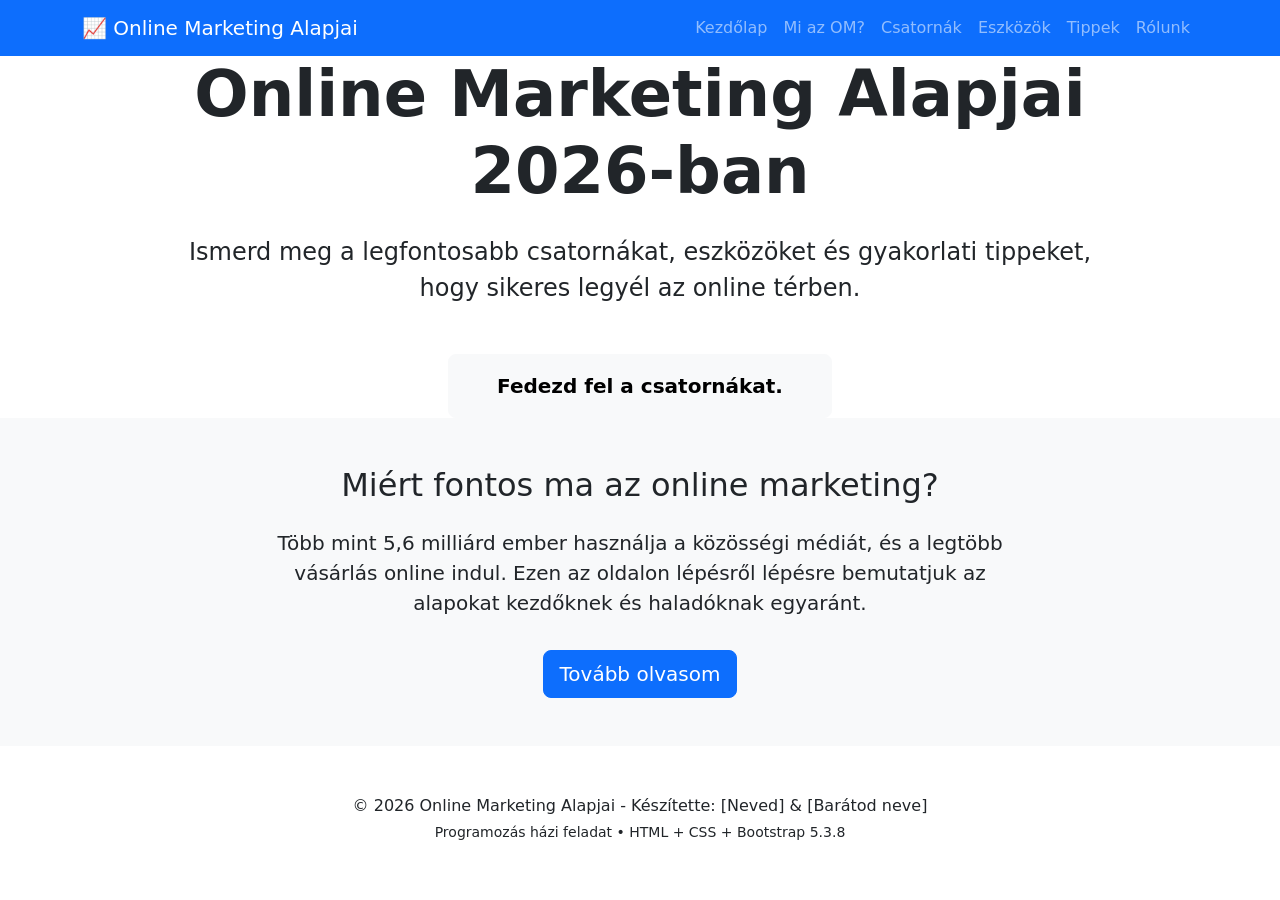
==== index.html @ 4c8e67db "test" ====
<!DOCTYPE html>
<html lang="hu">
<head>
    <meta charset="UTF-8">
    <meta name="viewport" content="width=device-width, initial-scale=1.0">
    <title>Online Marketing Alapjai | Kezdőlap</title>
    <link href="https://cdn.jsdelivr.net/npm/bootstrap@5.3.8/dist/css/bootstrap.min.css" rel="stylesheet">
    <link href="https://cdnjs.cloudflare.com/ajax/libs/font-awesome/6.6.0/css/all.min.css" rel="stylesheet">
    <link href="css/style.css" rel="stylesheet">
</head>
<body>

    <nav class="navbar navbar-expand-lg navbar-dark bg-primary sticky-top">
        <div class="container">
            <a class="navbar-brand" href="index.html">📈 Online Marketing Alapjai</a>
            <button class="navbar-toggler" type="button" data-bs-toggle="collapse" data-bs-target="#navbarNav">
                <span class="navbar-toggler-icon"></span>
            </button>
            <div class="collapse navbar-collapse" id="navbarNav">
                <ul class="navbar-nav ms-auto">
                    <li class="nav-item"><a class="nav-link" href="index.html">Kezdőlap</a></li>
                    <li class="nav-item"><a class="nav-link" href="mi-az.html">Mi az OM?</a></li>
                    <li class="nav-item"><a class="nav-link" href="csatornak.html">Csatornák</a></li>
                    <li class="nav-item"><a class="nav-link" href="eszkozok.html">Eszközök</a></li>
                    <li class="nav-item"><a class="nav-link" href="tippek.html">Tippek</a></li>
                    <li class="nav-item"><a class="nav-link" href="rolunk.html">Rólunk</a></li>
                </ul>
            </div>
        </div>
    </nav>

    <header class="hero text-center">
        <div class="container">
            <h1 class="display-3 fw-bold mb-4">Online Marketing Alapjai 2026-ban</h1>
            <p class="lead fs-4 mb-5">Ismerd meg a legfontosabb csatornákat, eszközöket és gyakorlati tippeket,<br>hogy sikeres legyél az online térben.</p>
            <a href="csatornak.html" class="btn btn-light btn-lg px-5 py-3 fw-semibold">Fedezd fel a csatornákat.</a>
        </div>
    </header>

    <section class="py-5 bg-light">
        <div class="container">
            <div class="row justify-content-center">
                <div class="col-lg-8 text-center">
                    <h2 class="mb-4">Miért fontos ma az online marketing?</h2>
                    <p class="lead">Több mint 5,6 milliárd ember használja a közösségi médiát, és a legtöbb vásárlás online indul. Ezen az oldalon lépésről lépésre bemutatjuk az alapokat kezdőknek és haladóknak egyaránt.</p>
                    <a href="mi-az.html" class="btn btn-primary btn-lg mt-3">Tovább olvasom</a>
                </div>
            </div>
        </div>
    </section>

    <footer class="footer py-5 text-center">
        <div class="container">
            <p class="mb-1">&copy; 2026 Online Marketing Alapjai - Készítette: [Neved] & [Barátod neve]</p>
            <p class="small mb-0">Programozás házi feladat • HTML + CSS + Bootstrap 5.3.8</p>
        </div>
    </footer>

    <script src="https://cdn.jsdelivr.net/npm/bootstrap@5.3.8/dist/js/bootstrap.bundle.min.js"></script>
</body>
</html>
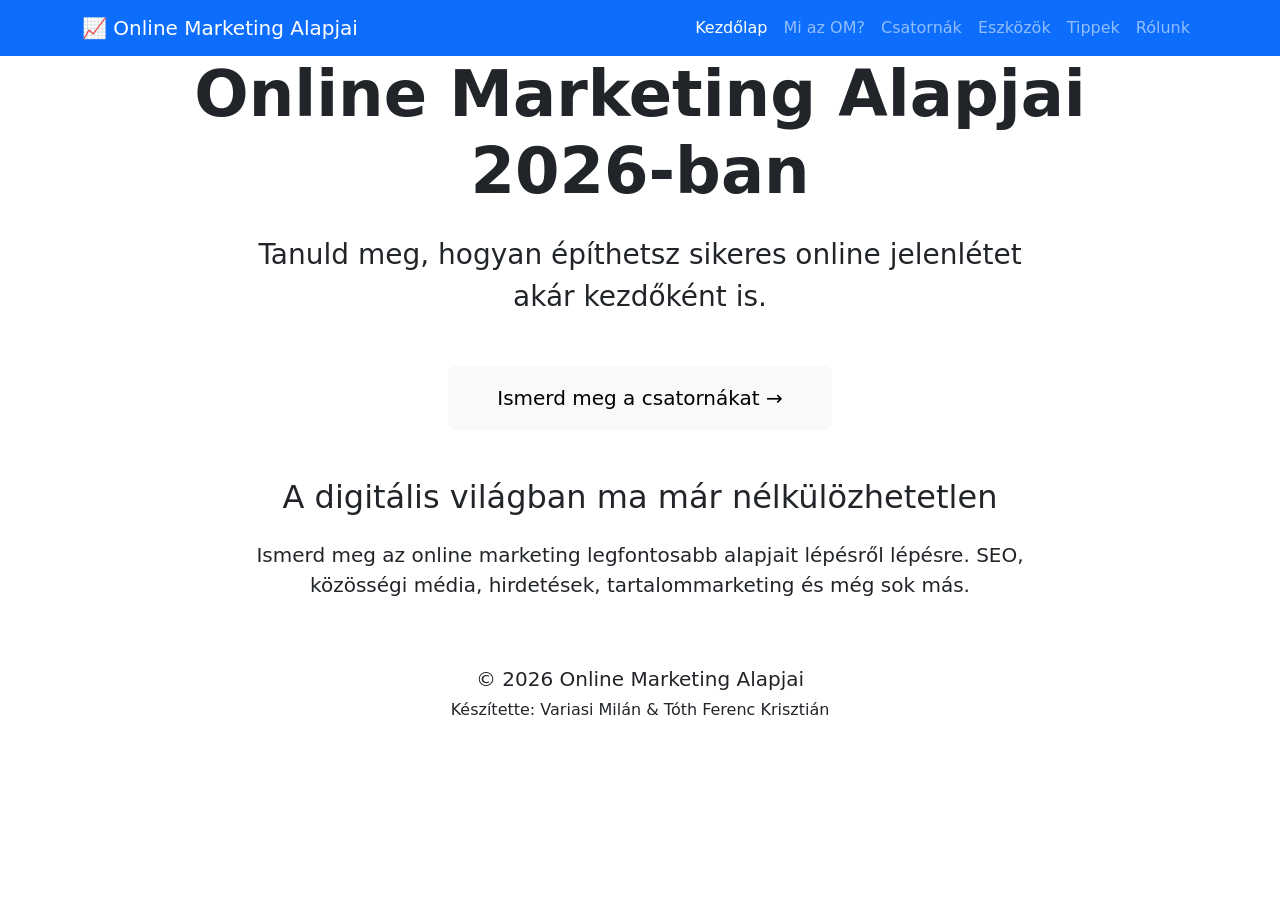
==== commit ef0ebbde: "Nehany valtozas" ====
--- a/index.html
+++ b/index.html
@@ -18,7 +18,7 @@
             </button>
             <div class="collapse navbar-collapse" id="navbarNav">
                 <ul class="navbar-nav ms-auto">
-                    <li class="nav-item"><a class="nav-link" href="index.html">Kezdőlap</a></li>
+                    <li class="nav-item"><a class="nav-link active" href="index.html">Kezdőlap</a></li>
                     <li class="nav-item"><a class="nav-link" href="mi-az.html">Mi az OM?</a></li>
                     <li class="nav-item"><a class="nav-link" href="csatornak.html">Csatornák</a></li>
                     <li class="nav-item"><a class="nav-link" href="eszkozok.html">Eszközök</a></li>
@@ -31,28 +31,27 @@
 
     <header class="hero text-center">
         <div class="container">
-            <h1 class="display-3 fw-bold mb-4">Online Marketing Alapjai 2026-ban</h1>
-            <p class="lead fs-4 mb-5">Ismerd meg a legfontosabb csatornákat, eszközöket és gyakorlati tippeket,<br>hogy sikeres legyél az online térben.</p>
-            <a href="csatornak.html" class="btn btn-light btn-lg px-5 py-3 fw-semibold">Fedezd fel a csatornákat.</a>
+            <h1 class="display-3 fw-bold mb-4">Online Marketing Alapjai<br>2026-ban</h1>
+            <p class="lead fs-3 mb-5">Tanuld meg, hogyan építhetsz sikeres online jelenlétet<br>akár kezdőként is.</p>
+            <a href="csatornak.html" class="btn btn-light btn-lg px-5 py-3">Ismerd meg a csatornákat →</a>
         </div>
     </header>
 
-    <section class="py-5 bg-light">
+    <section class="py-5">
         <div class="container">
             <div class="row justify-content-center">
-                <div class="col-lg-8 text-center">
-                    <h2 class="mb-4">Miért fontos ma az online marketing?</h2>
-                    <p class="lead">Több mint 5,6 milliárd ember használja a közösségi médiát, és a legtöbb vásárlás online indul. Ezen az oldalon lépésről lépésre bemutatjuk az alapokat kezdőknek és haladóknak egyaránt.</p>
-                    <a href="mi-az.html" class="btn btn-primary btn-lg mt-3">Tovább olvasom</a>
+                <div class="col-lg-9 text-center">
+                    <h2 class="mb-4">A digitális világban ma már nélkülözhetetlen</h2>
+                    <p class="lead">Ismerd meg az online marketing legfontosabb alapjait lépésről lépésre. SEO, közösségi média, hirdetések, tartalommarketing és még sok más.</p>
                 </div>
             </div>
         </div>
     </section>
 
-    <footer class="footer py-5 text-center">
+    <footer class="footer text-center">
         <div class="container">
-            <p class="mb-1">&copy; 2026 Online Marketing Alapjai - Készítette: [Neved] & [Barátod neve]</p>
-            <p class="small mb-0">Programozás házi feladat • HTML + CSS + Bootstrap 5.3.8</p>
+            <p class="mb-1 fs-5">&copy; 2026 Online Marketing Alapjai</p>
+            <p class="mb-0">Készítette: Variasi Milán & Tóth Ferenc Krisztián</p>
         </div>
     </footer>
 
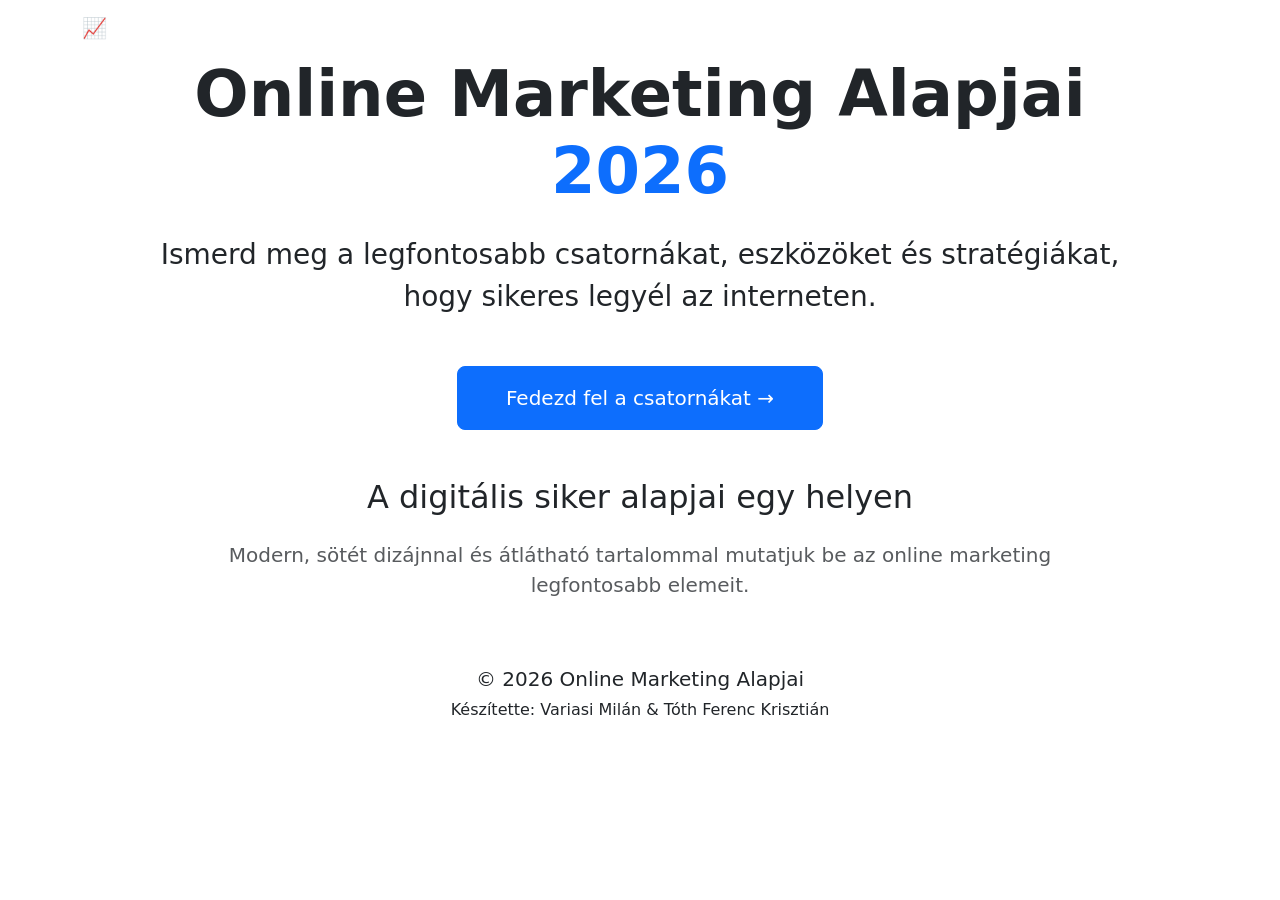
==== commit 0c8fbeac: "Nehany valtozas" ====
--- a/index.html
+++ b/index.html
@@ -10,7 +10,7 @@
 </head>
 <body>
 
-    <nav class="navbar navbar-expand-lg navbar-dark bg-primary sticky-top">
+    <nav class="navbar navbar-expand-lg navbar-dark sticky-top">
         <div class="container">
             <a class="navbar-brand" href="index.html">📈 Online Marketing Alapjai</a>
             <button class="navbar-toggler" type="button" data-bs-toggle="collapse" data-bs-target="#navbarNav">
@@ -31,9 +31,9 @@
 
     <header class="hero text-center">
         <div class="container">
-            <h1 class="display-3 fw-bold mb-4">Online Marketing Alapjai<br>2026-ban</h1>
-            <p class="lead fs-3 mb-5">Tanuld meg, hogyan építhetsz sikeres online jelenlétet<br>akár kezdőként is.</p>
-            <a href="csatornak.html" class="btn btn-light btn-lg px-5 py-3">Ismerd meg a csatornákat →</a>
+            <h1 class="display-3 fw-bold mb-4">Online Marketing Alapjai<br><span class="text-primary">2026</span></h1>
+            <p class="lead fs-3 mb-5 opacity-90">Ismerd meg a legfontosabb csatornákat, eszközöket és stratégiákat,<br>hogy sikeres legyél az interneten.</p>
+            <a href="csatornak.html" class="btn btn-primary btn-lg px-5 py-3">Fedezd fel a csatornákat →</a>
         </div>
     </header>
 
@@ -41,8 +41,8 @@
         <div class="container">
             <div class="row justify-content-center">
                 <div class="col-lg-9 text-center">
-                    <h2 class="mb-4">A digitális világban ma már nélkülözhetetlen</h2>
-                    <p class="lead">Ismerd meg az online marketing legfontosabb alapjait lépésről lépésre. SEO, közösségi média, hirdetések, tartalommarketing és még sok más.</p>
+                    <h2 class="mb-4">A digitális siker alapjai egy helyen</h2>
+                    <p class="lead opacity-75">Modern, sötét dizájnnal és átlátható tartalommal mutatjuk be az online marketing legfontosabb elemeit.</p>
                 </div>
             </div>
         </div>
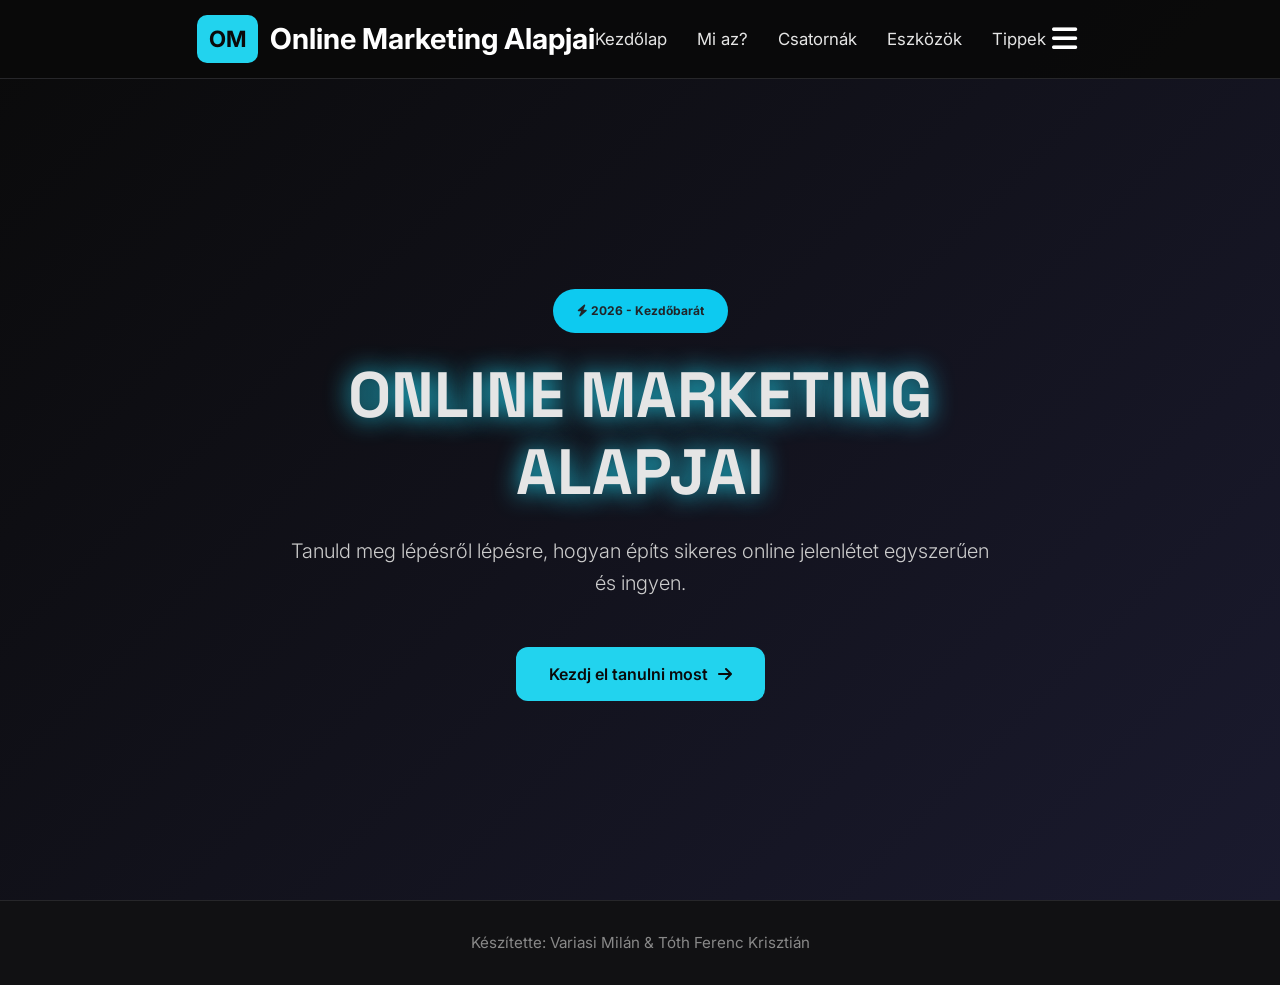
==== commit 822ea699: "Uj cuccok" ====
--- a/index.html
+++ b/index.html
@@ -3,58 +3,81 @@
 <head>
     <meta charset="UTF-8">
     <meta name="viewport" content="width=device-width, initial-scale=1.0">
-    <title>Online Marketing Alapjai | Kezdőlap</title>
-    <link href="https://cdn.jsdelivr.net/npm/bootstrap@5.3.8/dist/css/bootstrap.min.css" rel="stylesheet">
-    <link href="https://cdnjs.cloudflare.com/ajax/libs/font-awesome/6.6.0/css/all.min.css" rel="stylesheet">
-    <link href="css/style.css" rel="stylesheet">
+    <title>Online Marketing Alapjai</title>
+    <link href="https://cdn.jsdelivr.net/npm/bootstrap@5.3.3/dist/css/bootstrap.min.css" rel="stylesheet">
+    <link rel="stylesheet" href="https://cdnjs.cloudflare.com/ajax/libs/font-awesome/6.5.1/css/all.min.css">
+    <link rel="stylesheet" href="style.css">
 </head>
 <body>
 
-    <nav class="navbar navbar-expand-lg navbar-dark sticky-top">
-        <div class="container">
-            <a class="navbar-brand" href="index.html">📈 Online Marketing Alapjai</a>
-            <button class="navbar-toggler" type="button" data-bs-toggle="collapse" data-bs-target="#navbarNav">
-                <span class="navbar-toggler-icon"></span>
-            </button>
-            <div class="collapse navbar-collapse" id="navbarNav">
-                <ul class="navbar-nav ms-auto">
-                    <li class="nav-item"><a class="nav-link active" href="index.html">Kezdőlap</a></li>
-                    <li class="nav-item"><a class="nav-link" href="mi-az.html">Mi az OM?</a></li>
-                    <li class="nav-item"><a class="nav-link" href="csatornak.html">Csatornák</a></li>
-                    <li class="nav-item"><a class="nav-link" href="eszkozok.html">Eszközök</a></li>
-                    <li class="nav-item"><a class="nav-link" href="tippek.html">Tippek</a></li>
-                    <li class="nav-item"><a class="nav-link" href="rolunk.html">Rólunk</a></li>
-                </ul>
-            </div>
+<nav class="navbar">
+    <div class="nav-container">
+        <a class="logo" href="index.html">
+            <span>OM</span>
+            Online Marketing Alapjai
+        </a>
+        
+        <div class="nav-links d-none d-lg-flex">
+            <a href="index.html">Kezdőlap</a>
+            <a href="alapok.html">Mi az?</a>
+            <a href="csatornak.html">Csatornák</a>
+            <a href="eszkozok.html">Eszközök</a>
+            <a href="tippek.html">Tippek</a>
         </div>
-    </nav>
 
-    <header class="hero text-center">
-        <div class="container">
-            <h1 class="display-3 fw-bold mb-4">Online Marketing Alapjai<br><span class="text-primary">2026</span></h1>
-            <p class="lead fs-3 mb-5 opacity-90">Ismerd meg a legfontosabb csatornákat, eszközöket és stratégiákat,<br>hogy sikeres legyél az interneten.</p>
-            <a href="csatornak.html" class="btn btn-primary btn-lg px-5 py-3">Fedezd fel a csatornákat →</a>
-        </div>
-    </header>
+        <button class="hamburger" id="hamburger">
+            <i class="fa-solid fa-bars"></i>
+        </button>
+    </div>
 
-    <section class="py-5">
-        <div class="container">
-            <div class="row justify-content-center">
-                <div class="col-lg-9 text-center">
-                    <h2 class="mb-4">A digitális siker alapjai egy helyen</h2>
-                    <p class="lead opacity-75">Modern, sötét dizájnnal és átlátható tartalommal mutatjuk be az online marketing legfontosabb elemeit.</p>
-                </div>
-            </div>
-        </div>
-    </section>
+    <div class="mobile-menu" id="mobile-menu">
+        <a href="index.html">Kezdőlap</a>
+        <a href="alapok.html">Mi az?</a>
+        <a href="csatornak.html">Csatornák</a>
+        <a href="eszkozok.html">Eszközök</a>
+        <a href="tippek.html">Tippek</a>
+    </div>
+</nav>
 
-    <footer class="footer text-center">
-        <div class="container">
-            <p class="mb-1 fs-5">&copy; 2026 Online Marketing Alapjai</p>
-            <p class="mb-0">Készítette: Variasi Milán & Tóth Ferenc Krisztián</p>
-        </div>
-    </footer>
+<section class="hero">
+    <div class="container">
+        <span class="badge bg-info text-dark px-4 py-3 rounded-pill mb-4 d-inline-block">
+            <i class="fa-solid fa-bolt"></i> 2026 - Kezdőbarát
+        </span>
+        
+        <h1 class="display-3 fw-bold neon mb-4">ONLINE MARKETING<br>ALAPJAI</h1>
+        
+        <p class="lead col-lg-8 mx-auto mb-5" style="color:#ccc; font-size:1.25rem;">
+            Tanuld meg lépésről lépésre, hogyan építs sikeres online jelenlétet egyszerűen és ingyen.
+        </p>
+        
+        <a href="alapok.html" class="btn">
+            Kezdj el tanulni most 
+            <i class="fa-solid fa-arrow-right"></i>
+        </a>
+    </div>
+</section>
 
-    <script src="https://cdn.jsdelivr.net/npm/bootstrap@5.3.8/dist/js/bootstrap.bundle.min.js"></script>
+<footer class="footer">
+    <div class="container">
+        Készítette: Variasi Milán &amp; Tóth Ferenc Krisztián
+    </div>
+</footer>
+
+<script src="https://cdn.jsdelivr.net/npm/bootstrap@5.3.3/dist/js/bootstrap.bundle.min.js"></script>
+<script>
+    const hamburger = document.getElementById('hamburger');
+    const mobileMenu = document.getElementById('mobile-menu');
+
+    hamburger.addEventListener('click', () => {
+        if (mobileMenu.style.display === 'block') {
+            mobileMenu.style.display = 'none';
+            hamburger.innerHTML = '<i class="fa-solid fa-bars"></i>';
+        } else {
+            mobileMenu.style.display = 'block';
+            hamburger.innerHTML = '<i class="fa-solid fa-xmark"></i>';
+        }
+    });
+</script>
 </body>
 </html>
--- a/style.css
+++ b/style.css
@@ -0,0 +1,162 @@
+@import url('https://fonts.googleapis.com/css2?family=Inter:wght@400;500;600&family=Space+Grotesk:wght@500;600;700&display=swap');
+
+body {
+    font-family: 'Inter', sans-serif;
+    background-color: #0a0a0a;
+    color: #e5e5e5;
+    margin: 0;
+    line-height: 1.6;
+}
+
+h1, h2, h3, h4 {
+    font-family: 'Space Grotesk', sans-serif;
+}
+
+/* Navbar */
+.navbar {
+    background-color: rgba(10, 10, 10, 0.95);
+    position: fixed;
+    top: 0;
+    width: 100%;
+    z-index: 1000;
+    border-bottom: 1px solid #27272a;
+    padding: 15px 0;
+}
+
+.nav-container {
+    max-width: 1100px;
+    margin: 0 auto;
+    padding: 0 20px;
+    display: flex;
+    justify-content: space-between;
+    align-items: center;
+}
+
+.logo {
+    display: flex;
+    align-items: center;
+    gap: 12px;
+    font-size: 1.8rem;
+    font-weight: 700;
+    color: white;
+    text-decoration: none;
+}
+
+.logo span {
+    background-color: #22d3ee;
+    color: #0a0a0a;
+    padding: 6px 12px;
+    border-radius: 10px;
+    font-size: 1.4rem;
+}
+
+/* Menü linkek */
+.nav-links {
+    display: none;
+    gap: 30px;
+}
+
+.nav-links a {
+    color: #e5e5e5;
+    text-decoration: none;
+    font-size: 1.05rem;
+}
+
+.nav-links a:hover {
+    color: #22d3ee;
+}
+
+/* Hamburger */
+.hamburger {
+    display: block;
+    font-size: 1.8rem;
+    background: none;
+    border: none;
+    color: white;
+    cursor: pointer;
+}
+
+/* Mobil menü */
+.mobile-menu {
+    display: none;
+    background-color: #18181b;
+    padding: 20px;
+    border-top: 1px solid #27272a;
+}
+
+.mobile-menu a {
+    display: block;
+    padding: 12px 0;
+    color: #e5e5e5;
+    text-decoration: none;
+    font-size: 1.2rem;
+}
+
+.mobile-menu a:hover {
+    color: #22d3ee;
+}
+
+/* Hero */
+.hero {
+    background: linear-gradient(135deg, #0a0a0a 0%, #1a1a2e 100%);
+    min-height: 100vh;
+    display: flex;
+    align-items: center;
+    padding-top: 90px;
+    text-align: center;
+}
+
+/* Általános konténer */
+.container {
+    max-width: 1100px;
+    margin: 0 auto;
+    padding: 0 20px;
+}
+
+/* Kártya */
+.card {
+    background-color: #18181b;
+    border: 1px solid #27272a;
+    border-radius: 16px;
+    padding: 30px 25px;
+    transition: all 0.4s ease;
+}
+
+.card:hover {
+    transform: translateY(-10px);
+    border-color: #22d3ee;
+}
+
+/* Gomb */
+.btn {
+    background-color: #22d3ee;
+    color: #0a0a0a;
+    font-weight: 600;
+    padding: 14px 32px;
+    border-radius: 12px;
+    text-decoration: none;
+    display: inline-flex;
+    align-items: center;
+    gap: 10px;
+    transition: all 0.3s ease;
+}
+
+.btn:hover {
+    background-color: #67e8f9;
+    transform: translateY(-3px);
+}
+
+/* Footer */
+.footer {
+    background-color: #111113;
+    border-top: 1px solid #27272a;
+    padding: 30px 0;
+    text-align: center;
+    color: #888;
+    font-size: 0.95rem;
+}
+
+/* Kis extra */
+.neon {
+    text-shadow: 0 0 25px rgb(34 211 238);
+}
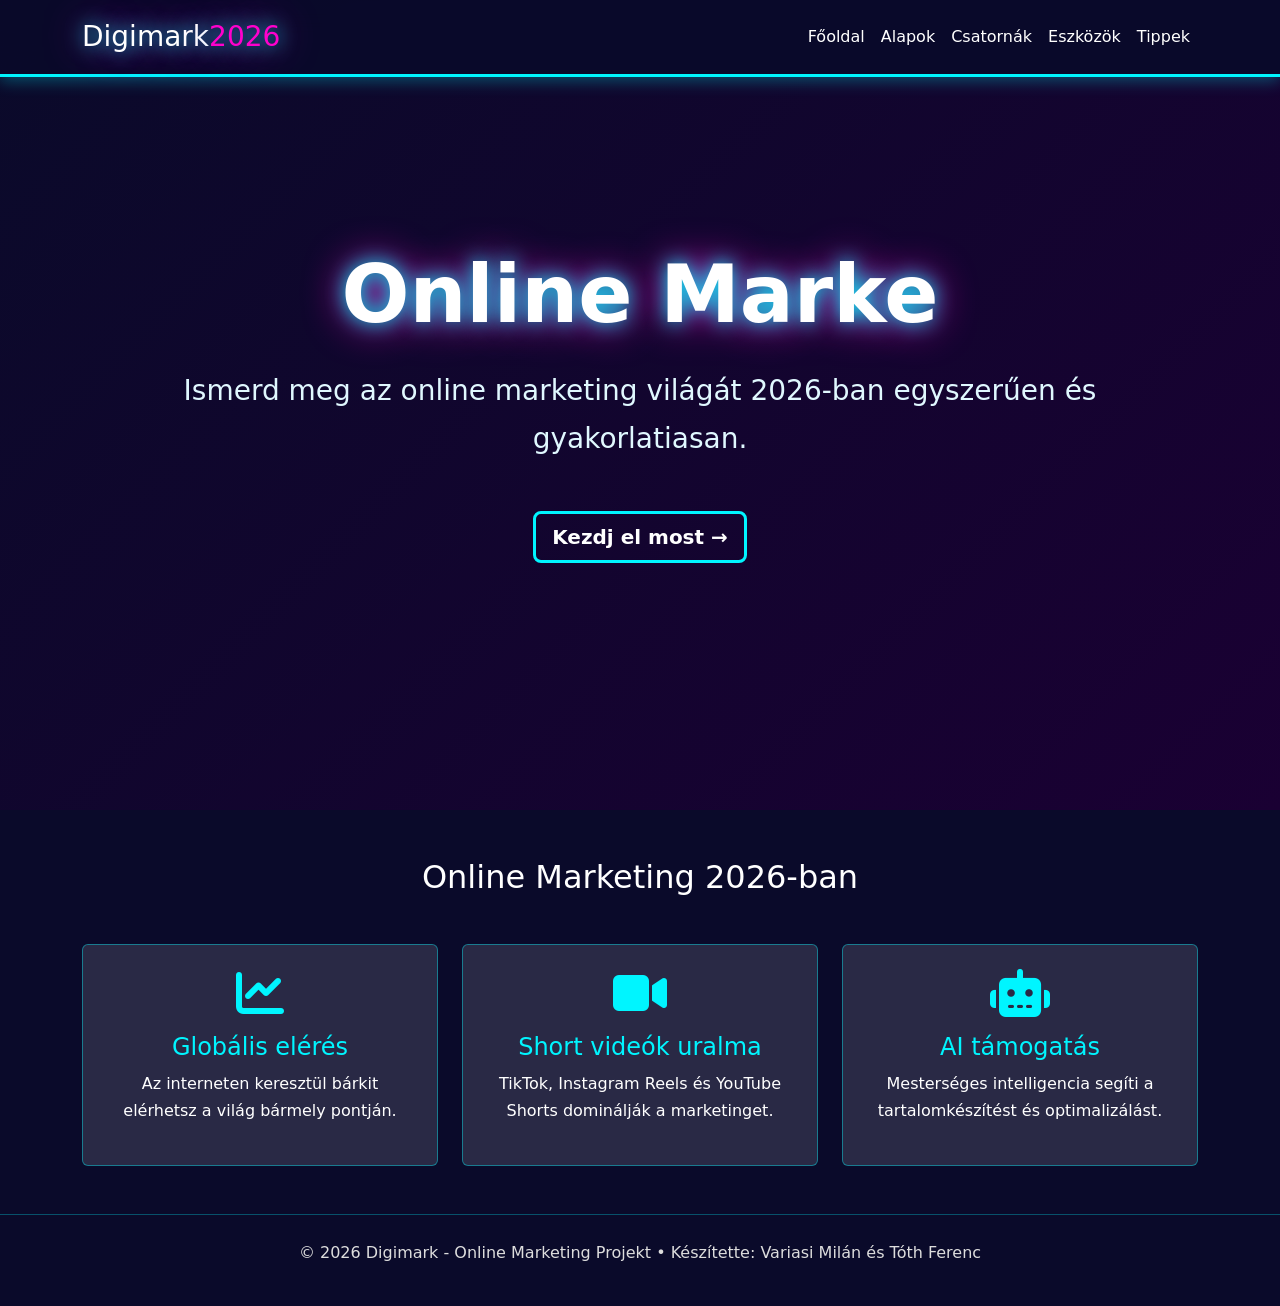
==== commit 20b90453: "Valami" ====
--- a/index.html
+++ b/index.html
@@ -3,81 +3,81 @@
 <head>
     <meta charset="UTF-8">
     <meta name="viewport" content="width=device-width, initial-scale=1.0">
-    <title>Online Marketing Alapjai</title>
+    <title>Digimark 2026 - Online Marketing</title>
     <link href="https://cdn.jsdelivr.net/npm/bootstrap@5.3.3/dist/css/bootstrap.min.css" rel="stylesheet">
-    <link rel="stylesheet" href="https://cdnjs.cloudflare.com/ajax/libs/font-awesome/6.5.1/css/all.min.css">
-    <link rel="stylesheet" href="style.css">
+    <link href="https://unpkg.com/aos@2.3.1/dist/aos.css" rel="stylesheet">
+    <link rel="stylesheet" href="https://cdnjs.cloudflare.com/ajax/libs/font-awesome/6.6.0/css/all.min.css">
+    <link rel="stylesheet" href="css/style.css">
 </head>
 <body>
 
-<nav class="navbar">
-    <div class="nav-container">
-        <a class="logo" href="index.html">
-            <span>OM</span>
-            Online Marketing Alapjai
-        </a>
-        
-        <div class="nav-links d-none d-lg-flex">
-            <a href="index.html">Kezdőlap</a>
-            <a href="alapok.html">Mi az?</a>
-            <a href="csatornak.html">Csatornák</a>
-            <a href="eszkozok.html">Eszközök</a>
-            <a href="tippek.html">Tippek</a>
+<header>
+    <nav class="navbar navbar-expand-lg fixed-top">
+        <div class="container">
+            <a class="navbar-brand neon-text fs-3" href="index.html">Digimark<span style="color:#ff00cc">2026</span></a>
+            <button class="navbar-toggler" type="button" data-bs-toggle="collapse" data-bs-target="#navbarNav">
+                <span class="navbar-toggler-icon"></span>
+            </button>
+            <div class="collapse navbar-collapse" id="navbarNav">
+                <ul class="navbar-nav ms-auto">
+                    <li class="nav-item"><a class="nav-link active" href="index.html">Főoldal</a></li>
+                    <li class="nav-item"><a class="nav-link" href="alapok.html">Alapok</a></li>
+                    <li class="nav-item"><a class="nav-link" href="csatornak.html">Csatornák</a></li>
+                    <li class="nav-item"><a class="nav-link" href="eszkozok.html">Eszközök</a></li>
+                    <li class="nav-item"><a class="nav-link" href="tippek.html">Tippek</a></li>
+                </ul>
+            </div>
         </div>
+    </nav>
+</header>
 
-        <button class="hamburger" id="hamburger">
-            <i class="fa-solid fa-bars"></i>
-        </button>
-    </div>
+<main>
+    <section class="hero text-center">
+        <div class="container" data-aos="fade-up">
+            <h1 class="display-1 fw-bold neon-text mb-4" id="typing" style="color: white;"></h1>
+            <p class="lead fs-3 mb-5" style="color: #e0f8ff;">Ismerd meg az online marketing világát 2026-ban egyszerűen és gyakorlatiasan.</p>
+            <a href="alapok.html" class="btn btn-lg btn-neon">Kezdj el most →</a>
+        </div>
+    </section>
 
-    <div class="mobile-menu" id="mobile-menu">
-        <a href="index.html">Kezdőlap</a>
-        <a href="alapok.html">Mi az?</a>
-        <a href="csatornak.html">Csatornák</a>
-        <a href="eszkozok.html">Eszközök</a>
-        <a href="tippek.html">Tippek</a>
-    </div>
-</nav>
+    <section class="py-5">
+        <div class="container">
+            <h2 class="text-center mb-5" data-aos="fade-up" style="color: white;">Online Marketing 2026-ban</h2>
+            <div class="row g-4">
+                <div class="col-md-4" data-aos="fade-up" data-aos-delay="100">
+                    <div class="card h-100 p-4 text-center">
+                        <i class="fa-solid fa-chart-line fa-3x mb-3" style="color: #00f5ff;"></i>
+                        <h4>Globális elérés</h4>
+                        <p>Az interneten keresztül bárkit elérhetsz a világ bármely pontján.</p>
+                    </div>
+                </div>
+                <div class="col-md-4" data-aos="fade-up" data-aos-delay="200">
+                    <div class="card h-100 p-4 text-center">
+                        <i class="fa-solid fa-video fa-3x mb-3" style="color: #00f5ff;"></i>
+                        <h4>Short videók uralma</h4>
+                        <p>TikTok, Instagram Reels és YouTube Shorts dominálják a marketinget.</p>
+                    </div>
+                </div>
+                <div class="col-md-4" data-aos="fade-up" data-aos-delay="300">
+                    <div class="card h-100 p-4 text-center">
+                        <i class="fa-solid fa-robot fa-3x mb-3" style="color: #00f5ff;"></i>
+                        <h4>AI támogatás</h4>
+                        <p>Mesterséges intelligencia segíti a tartalomkészítést és optimalizálást.</p>
+                    </div>
+                </div>
+            </div>
+        </div>
+    </section>
+</main>
 
-<section class="hero">
+<footer class="py-4 text-center">
     <div class="container">
-        <span class="badge bg-info text-dark px-4 py-3 rounded-pill mb-4 d-inline-block">
-            <i class="fa-solid fa-bolt"></i> 2026 - Kezdőbarát
-        </span>
-        
-        <h1 class="display-3 fw-bold neon mb-4">ONLINE MARKETING<br>ALAPJAI</h1>
-        
-        <p class="lead col-lg-8 mx-auto mb-5" style="color:#ccc; font-size:1.25rem;">
-            Tanuld meg lépésről lépésre, hogyan építs sikeres online jelenlétet egyszerűen és ingyen.
-        </p>
-        
-        <a href="alapok.html" class="btn">
-            Kezdj el tanulni most 
-            <i class="fa-solid fa-arrow-right"></i>
-        </a>
-    </div>
-</section>
-
-<footer class="footer">
-    <div class="container">
-        Készítette: Variasi Milán &amp; Tóth Ferenc Krisztián
+        <p>&copy; 2026 Digimark - Online Marketing Projekt • Készítette: Variasi Milán és Tóth Ferenc</p>
     </div>
 </footer>
 
 <script src="https://cdn.jsdelivr.net/npm/bootstrap@5.3.3/dist/js/bootstrap.bundle.min.js"></script>
-<script>
-    const hamburger = document.getElementById('hamburger');
-    const mobileMenu = document.getElementById('mobile-menu');
-
-    hamburger.addEventListener('click', () => {
-        if (mobileMenu.style.display === 'block') {
-            mobileMenu.style.display = 'none';
-            hamburger.innerHTML = '<i class="fa-solid fa-bars"></i>';
-        } else {
-            mobileMenu.style.display = 'block';
-            hamburger.innerHTML = '<i class="fa-solid fa-xmark"></i>';
-        }
-    });
-</script>
+<script src="https://unpkg.com/aos@2.3.1/dist/aos.js"></script>
+<script src="js/main.js"></script>
 </body>
 </html>
--- a/css/style.css
+++ b/css/style.css
@@ -0,0 +1,81 @@
+:root {
+    --primary: #00f5ff;
+    --accent: #ff00cc;
+    --text: #ffffff;
+}
+
+body {
+    background: #0a0a2a;
+    color: var(--text);
+    font-family: 'Segoe UI', system-ui, sans-serif;
+    line-height: 1.7;
+}
+
+/* NAVBAR - JAVÍTVA */
+.navbar {
+    background: rgba(10, 10, 42, 0.98) !important;
+    backdrop-filter: blur(16px);
+    border-bottom: 3px solid var(--primary);
+    box-shadow: 0 4px 15px rgba(0, 245, 255, 0.3);
+}
+
+.navbar-brand, .nav-link {
+    color: white !important;
+    font-weight: 500;
+}
+
+.nav-link:hover {
+    color: var(--primary) !important;
+}
+
+.neon-text {
+    text-shadow: 0 0 20px var(--primary), 
+                 0 0 40px var(--accent);
+}
+
+/* Hero */
+.hero {
+    background: linear-gradient(135deg, #0a0a2a, #1a0033);
+    min-height: 90vh;
+    display: flex;
+    align-items: center;
+    color: white;
+}
+
+/* Kártyák */
+.card {
+    background: rgba(255,255,255,0.13);
+    border: 1px solid rgba(0,245,255,0.4);
+    color: white;
+    transition: all 0.4s;
+}
+
+.card:hover {
+    transform: translateY(-12px);
+    box-shadow: 0 25px 50px rgba(0,245,255,0.4);
+    border-color: var(--accent);
+}
+
+.card h4 {
+    color: var(--primary);
+}
+
+/* Gomb */
+.btn-neon {
+    border: 3px solid var(--primary);
+    color: white;
+    font-weight: bold;
+    transition: all 0.4s;
+}
+
+.btn-neon:hover {
+    background: var(--primary);
+    color: #0a0a2a;
+    box-shadow: 0 0 30px var(--primary);
+}
+
+footer {
+    background: #0a0a2a;
+    border-top: 1px solid rgba(0,245,255,0.3);
+    color: #ddd;
+}
